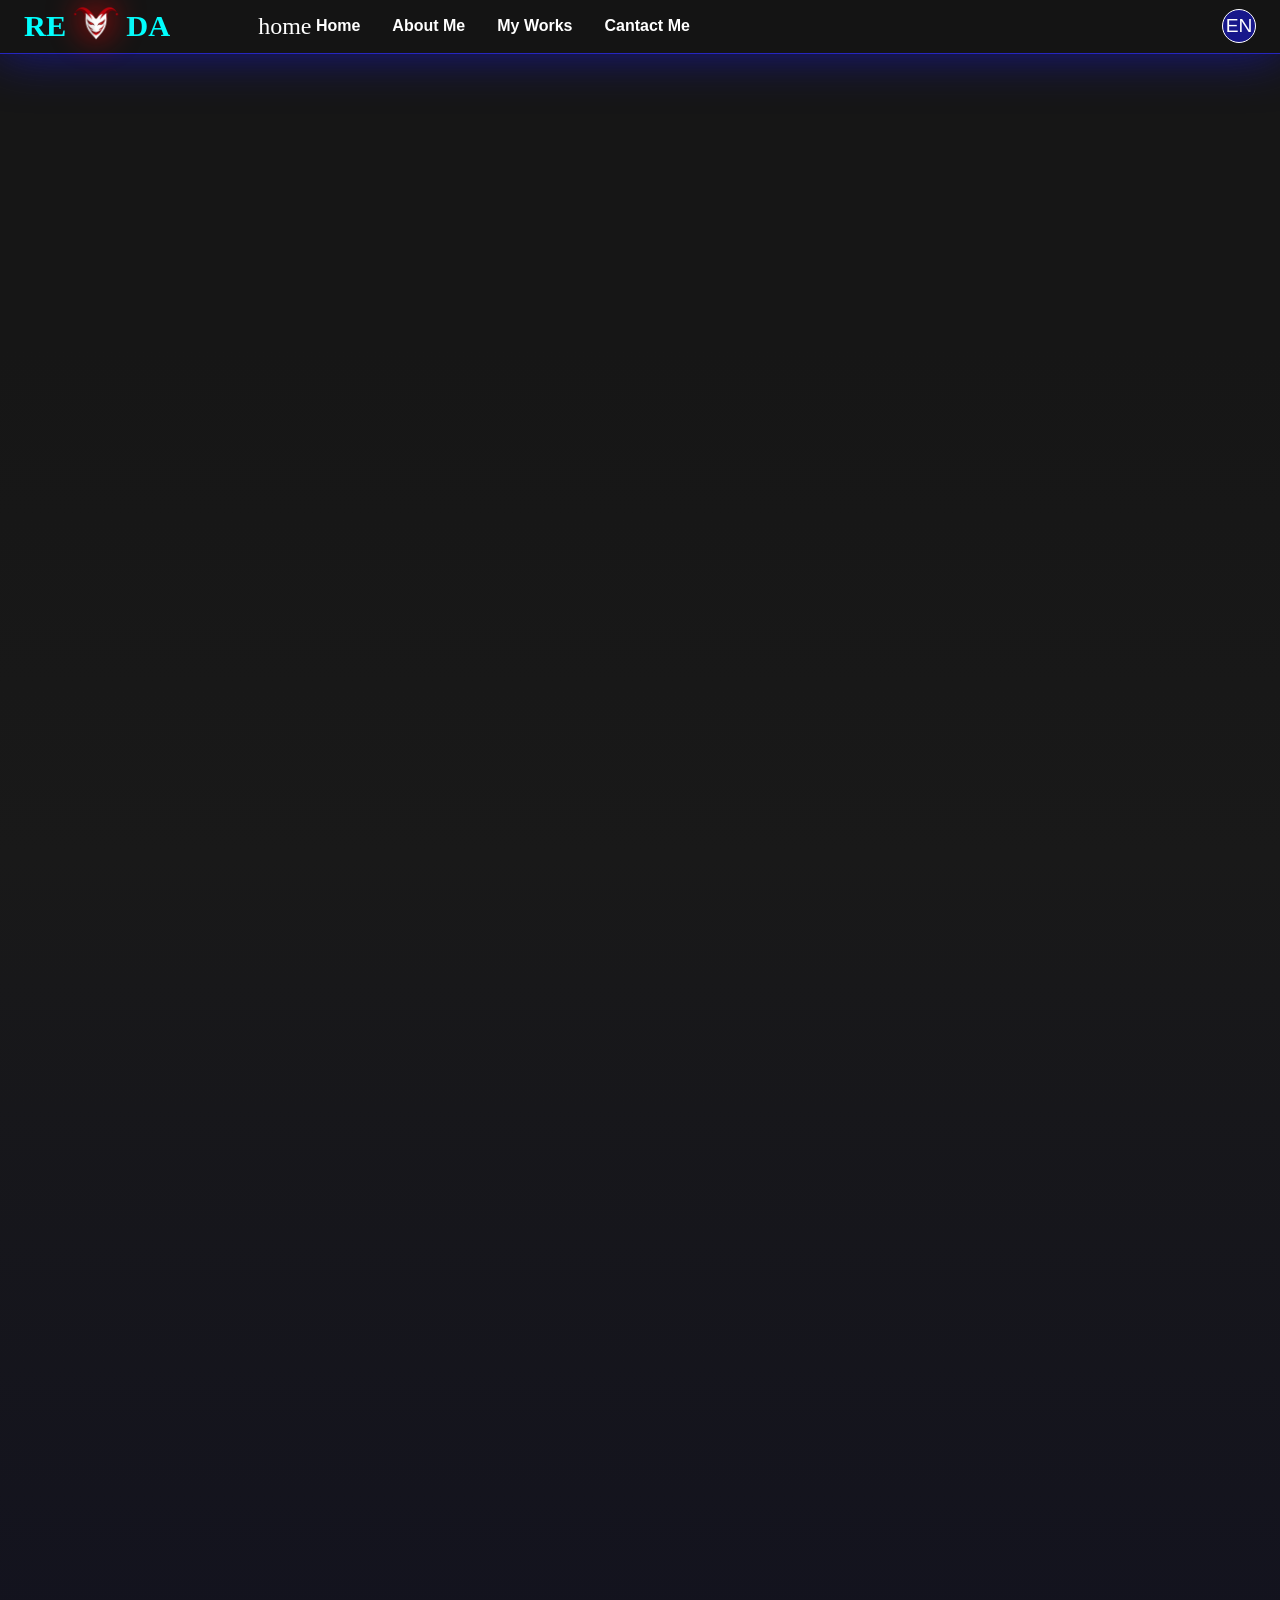
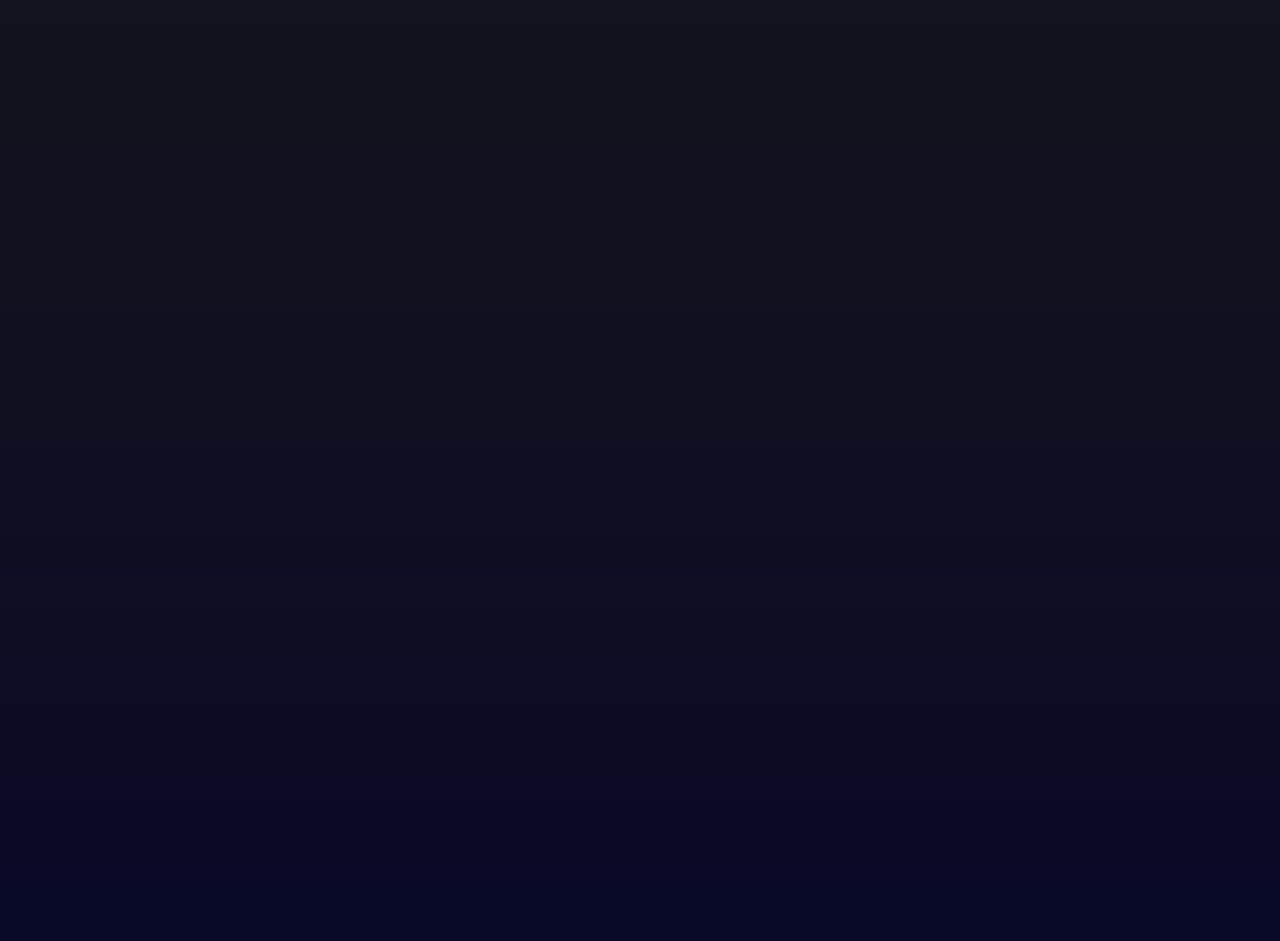
==== index.html @ 08cc3f3e "responsive design, side menu & deploy setup" ====
<!DOCTYPE html>
<html lang="en">
<head>
    <meta charset="UTF-8">
    <meta http-equiv="refresh" content="0; url=./src/html/index.html">
    <title>REDA</title>
</head>
<body>
    <a href="./src/html/index.html">Open the site</a>
</body>
</html>
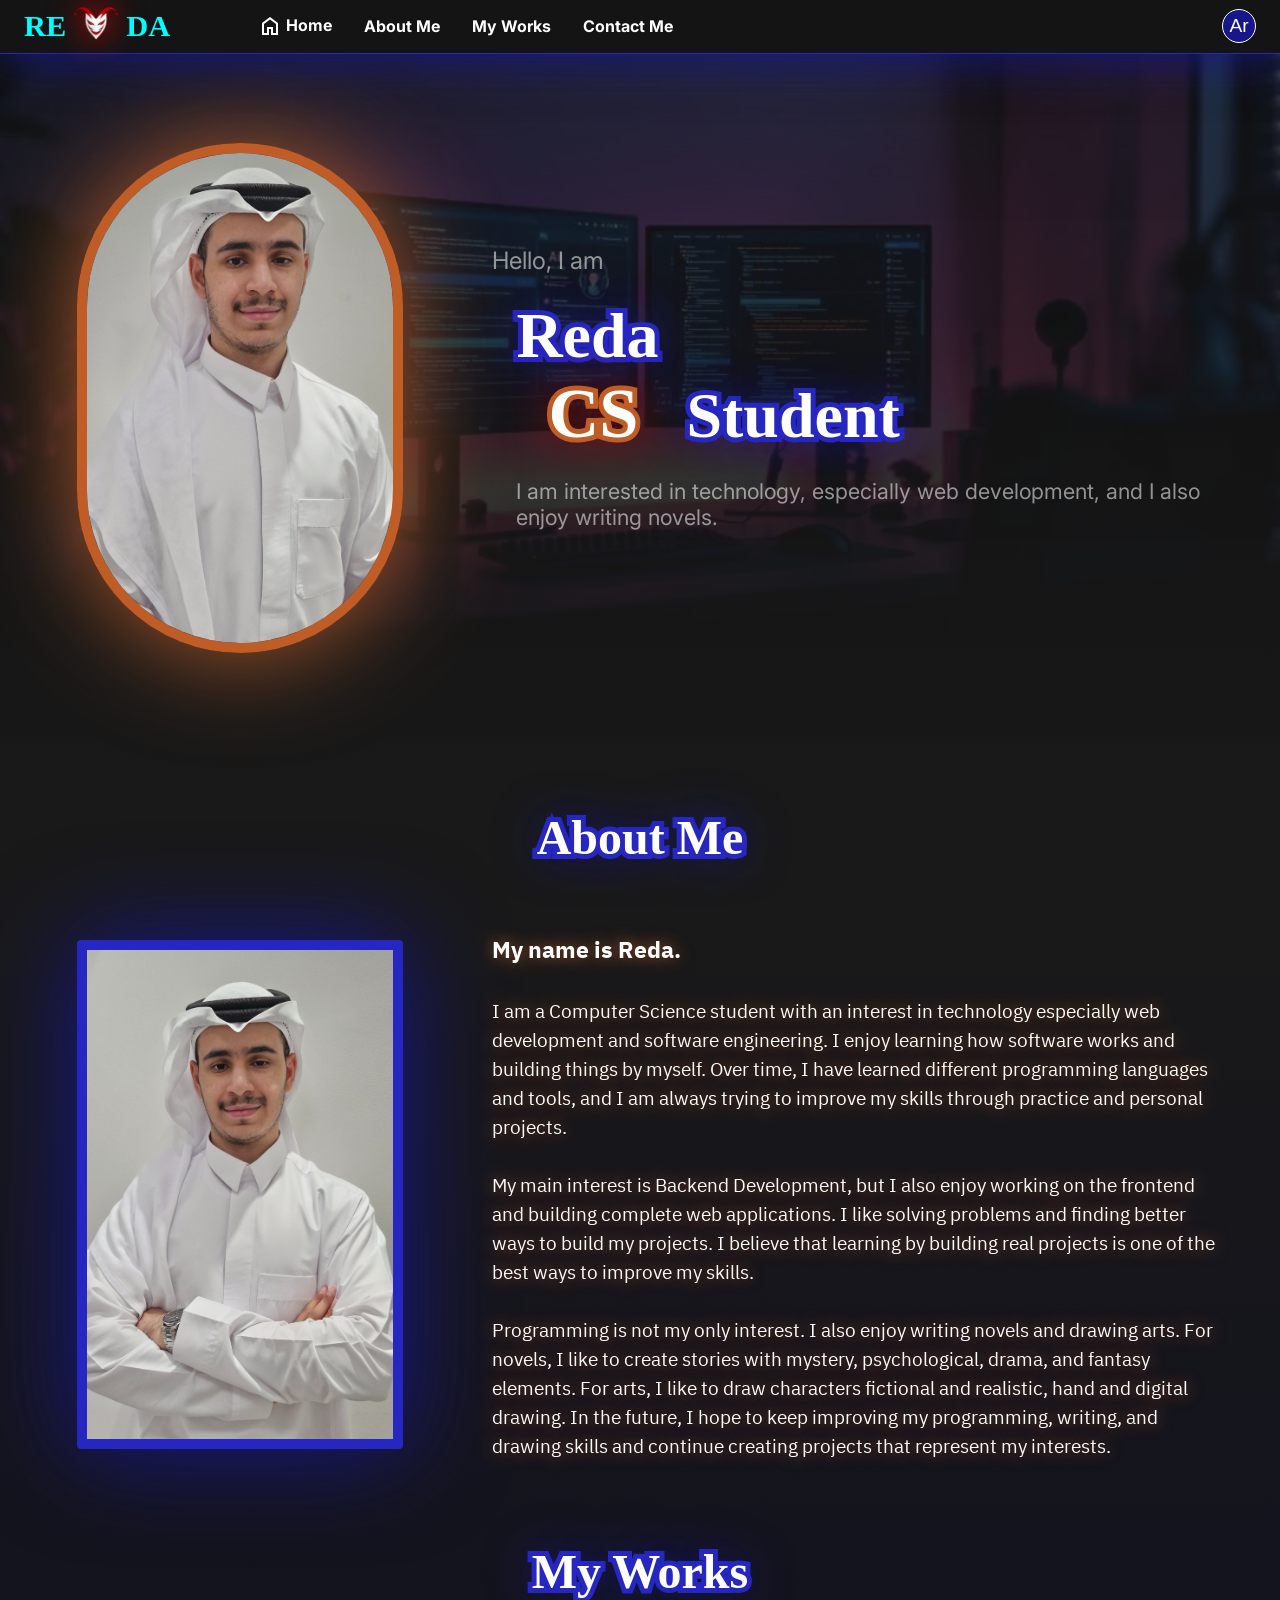
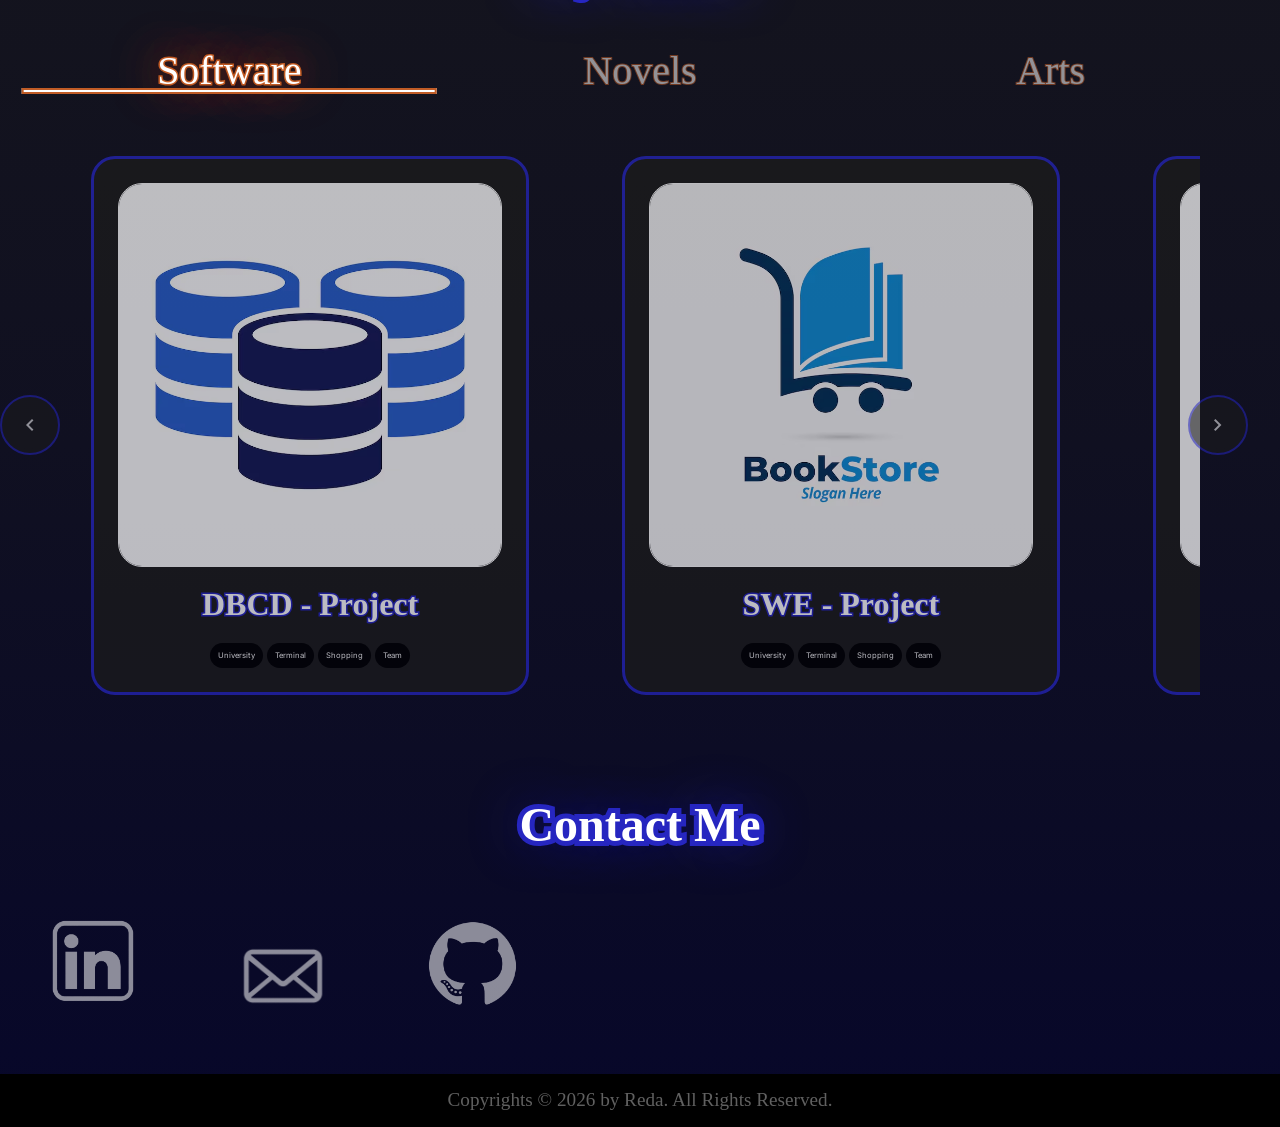
==== commit 09ce1212: "moved the index.htm to the root for better deployment and shorter link" ====
--- a/index.html
+++ b/index.html
@@ -1,11 +1,465 @@
 <!DOCTYPE html>
-<html lang="en">
+<html lang="en" dir="ltr">
+
 <head>
     <meta charset="UTF-8">
-    <meta http-equiv="refresh" content="0; url=./src/html/index.html">
-    <title>REDA</title>
+    <meta name="viewport" content="width=device-width, initial-scale=1.0">
+    <meta name="color-scheme" content="dark"> <!--! for the colors not be changed by the auto dark-mode-->
+
+    <!--! Cinnecting with 'css'-->
+    <link rel="stylesheet" href="src/css/style.css" />
+    <link rel="stylesheet" href="https://fonts.googleapis.com/css2?family=Material+Symbols+Outlined"/>
+    <link rel="stylesheet" href="https://fonts.googleapis.com/css2?family=IBM+Plex+Sans+Arabic:wght@100..700&display=swap"/>
+
+    <link rel="icon" type="image/png" href="assets/icons/logo.png" /> <!-- website logo-->
+    <title>REDA Website</title> <!-- website title-->
+
+    <!-- ! Google Fonts -->
+    <link rel="preconnect" href="https://fonts.googleapis.com">
+    <link rel="preconnect" href="https://fonts.gstatic.com" crossorigin>
+
+    <link href="https://fonts.googleapis.com/css2?family=Inter:wght@100..900&display=swap" rel="stylesheet">
 </head>
+
 <body>
-    <a href="./src/html/index.html">Open the site</a>
+    
+    <!--! Header  -->
+    <header>
+
+        <nav class="navbar">
+            <div class="logo" dir="ltr">
+                RE<img src="assets/icons/logo.png" alt="Logo">DA
+            </div>
+            
+            <div id="sideMenu" class="side-menu">
+                <ul>
+                    <li><a href="index.html">
+                        <span class="material-symbols-outlined">home</span>
+                        <span data-i18n="nav.home">Home</span>
+                    </a></li>
+                    <li><a href="#aboutMe" data-i18n="nav.about">About Me</a></li>
+                    <li><a href="#myWorks" data-i18n="nav.works">My Works</a></li>
+                    <li><a href="#contactMe" data-i18n="nav.contact">Cantact Me</a></li>
+                </ul>
+
+                <div id="lang">
+                    <button id="langButton">EN</button>
+                </div>
+            </div>
+
+            <button id="menuButton" class="menu-button" type="button"
+                    aria-label="Menu" aria-expanded="false" aria-controls="sideMenu">
+                <span class="material-symbols-outlined">menu</span>
+            </button>
+            
+        </nav>
+
+    </header>
+
+    <!-- ////////////////////////////  -->
+
+    <!--! Main  -->
+    <main>
+
+        <!--! Introduction  -->
+
+        <section id="intro">
+            <div class="background"></div>
+
+            <div class="container">
+                <img class="intro-image" src="assets/images/my image 1.jpg" alt="my image"/>
+            </div>
+
+            <div class="text">
+                <div class="greating" data-i18n="intro.greeting">
+                    Hello, I am
+                </div>
+
+                <h1 class="h1">
+                    <span class="name" data-text="Reda" data-i18n="intro.name">Reda</span>
+                    <span class="role">
+                        <span class="cs" data-text="CS" data-i18n="intro.cs">CS</span>
+                        <span class="student" data-text="Student" data-i18n="intro.student">Student</span>
+                    </span>
+                    
+                </h1>
+                
+                <div class="info" data-i18n="intro.info">
+                    I am interested in technology, 
+                    especially web development, 
+                    and I also enjoy writing novels.
+                </div>
+
+            </div>
+            
+        </section>
+
+        <!-- //////////////////////// -->
+
+        <!--! About Me  -->
+
+        <section id="aboutMe">
+            <h1 class="title" data-text="About Me" data-i18n="about.title">About Me</h1>
+            
+            <div class="content">
+                <div class="container">
+                    <img class="aboutMe-image" src="assets/images/my image 2 (unified).jpg" alt="my image">
+                </div>
+                
+                <p class="p">
+                    <b data-i18n="about.name">My name is Reda</b>
+
+                    <br><br>
+
+                    <!-- span is just for translations-->
+                    <span data-i18n="about.p1">
+                    I am a Computer Science student with an interest in technology especially 
+                    web development and software engineering. I enjoy learning how software 
+                    works and building things by myself. Over time, I have learned different 
+                    programming languages and tools, and I am always trying to improve my 
+                    skills through practice and personal projects.
+                    </span>
+
+                    <br><br>
+
+                    <span data-i18n="about.p2">
+                    My main interest is Backend Development, but I also enjoy working on the 
+                    frontend and building complete web applications. I like solving problems 
+                    and finding better ways to build my projects. I believe that learning by 
+                    building real projects is one of the best ways to improve my skills.
+                    </span>
+
+                    <br><br>
+
+                    <span data-i18n="about.p3">
+                    Programming is not my only interest. I also enjoy writing novels and 
+                    drawing arts. For novels, I like to create stories with mystery, 
+                    psychological, drama, and fantasy elements. For arts, I like to draw 
+                    characters fictional and realistic, hand and digital drawing. In the 
+                    future, I hope to keep improving my programming, writing, and drawing 
+                    skills and continue creating projects that represent my interests.
+                    </span>
+                </p>
+            </div>
+        </section>
+
+        <!-- //////////////////////// -->
+        
+        <!--! My Works  -->
+
+        <section id="myWorks">
+            <h1 class="title" data-text="My Works" data-i18n="works.title">My Works</h1>
+
+            <ul class="works">
+                <li id="works-software" class="selected"  data-text="Software">
+                    <a data-i18n="works.software">Software</a>
+                </li>
+                <li id="works-novels" class="unselected" data-text="Novels">
+                    <a data-i18n="works.novels">Novels</a>
+                </li>
+                <li id="works-arts" class="unselected" data-text="Arts" >
+                    <a data-i18n="works.arts">Arts</a>
+                </li>
+            </ul>
+
+            <!-- ! software -->
+            <section id="software" class="selected">
+                <div class="carousel">
+                    <button class="arrow prev" type="button" aria-label="Previous" data-i18n="carousel.prev" data-i18n-attr="aria-label">
+                        <span class="material-symbols-outlined">chevron_left</span>
+                    </button>
+
+                    <ul class="list">
+                        <li id="FOP-project">
+                            <div class="card unselected"
+                                data-destination="https://github.com/Reda-Alqatifi/FOP-project" 
+                                data-target="_blank">
+                                <div class="image">
+                                    <img src="assets/images/FOP project logo.jpg" alt="Supermarket Products' Management logo">
+                                </div>
+
+                                <h2 data-text="FOP - Project" class="card-name" data-i18n="card.fop">
+                                    FOP - Project
+                                </h2>
+
+                                <ul class="categories">
+                                    <li class="category" data-i18n="category.university">University</li>
+                                    <li class="category" data-i18n="category.terminal">Terminal</li>
+                                    <li class="category" data-i18n="category.shopping">Shopping</li>
+                                    <li class="category" data-i18n="category.team">Team</li>
+                                </ul>
+                            </div>
+                        </li>
+
+                        <li id="Library Management System">
+                            <div class="card unselected"
+                                data-destination="https://github.com/Reda-Alqatifi/DSA-Project" 
+                                data-target="_blank">
+                                <div class="image">
+                                    <img src="assets/images/DSA project logo.jpg" alt="Library Management System logo">
+                                </div>
+
+                                <h2 data-text="DSA - Project" class="card-name" data-i18n="card.dsa">
+                                    DSA - Project
+                                </h2>
+
+                                <ul class="categories">
+                                    <li class="category" data-i18n="category.university">University</li>
+                                    <li class="category" data-i18n="category.terminal">Terminal</li>
+                                    <li class="category" data-i18n="category.shopping">Shopping</li>
+                                    <li class="category" data-i18n="category.team">Team</li>
+                                </ul>
+                            </div>
+                        </li>
+
+                         <li id="Library and Bookstore Management System (DBCD)">
+                            <div class="card unselected"
+                                data-destination="https://github.com/Reda-Alqatifi/DBCD-Project" 
+                                data-target="_blank">
+                                <div class="image">
+                                    <img src="assets/images/DBCD project logo.jpg" alt="Library and Bookstore Management System logo">
+                                </div>
+
+                                <h2 data-text="DBCD - Project" class="card-name" data-i18n="card.dbcd">
+                                    DBCD - Project
+                                </h2>
+
+                                <ul class="categories">
+                                    <li class="category" data-i18n="category.university">University</li>
+                                    <li class="category" data-i18n="category.terminal">Terminal</li>
+                                    <li class="category" data-i18n="category.shopping">Shopping</li>
+                                    <li class="category" data-i18n="category.team">Team</li>
+                                </ul>
+                            </div>
+                        </li>
+
+                        <li id="Library and Bookstore Management System (SWE)">
+                            <div class="card unselected"
+                                data-destination="https://github.com/Reda-Alqatifi/SWE-Project" 
+                                data-target="_blank">
+                                <div class="image">
+                                    <img src="assets/images/SWE project logo.jpg" alt="Supermarket Products' Management logo">
+                                </div>
+
+                                <h2 data-text="SWE - Project" class="card-name" data-i18n="card.swe">
+                                    SWE - Project
+                                </h2>
+
+                                <ul class="categories">
+                                    <li class="category" data-i18n="category.university">University</li>
+                                    <li class="category" data-i18n="category.terminal">Terminal</li>
+                                    <li class="category" data-i18n="category.shopping">Shopping</li>
+                                    <li class="category" data-i18n="category.team">Team</li>
+                                </ul>
+                            </div>
+                        </li>
+                    </ul>
+
+                    <button class="arrow next" type="button" aria-label="Next" data-i18n="carousel.next" data-i18n-attr="aria-label">
+                        <span class="material-symbols-outlined">chevron_right</span>
+                    </button>
+                </div>
+            </section>
+
+            <!-- ! novels -->
+            <section id="novels" class="unselected">
+
+                <div class="carousel">
+                    <button class="arrow prev" type="button" aria-label="Previous" data-i18n="carousel.prev" data-i18n-attr="aria-label">
+                        <span class="material-symbols-outlined">chevron_left</span>
+                    </button>
+
+                    <ul class="list">
+                        <li id="No-Identity">
+                            <div class="card unselected not-yet"
+                                data-destination="" 
+                                data-target="_blank">
+                                
+                                <div class="image">
+                                    <img src="assets/images/NoIdentity_Cover_EN.png" alt="No Identity image">
+                                </div>
+
+                                <h2 data-text="No Identity" class="card-name" data-i18n="card.NoIdentity">
+                                    No Identity
+                                </h2>
+
+                                <ul class="categories">
+                                    <li class="category" data-i18n="category.action">Action</li>
+                                    <li class="category" data-i18n="category.psychological">Psychological</li>
+                                    <li class="category" data-i18n="category.mystery">Mystery</li>
+                                    <li class="category" data-i18n="category.drama">Drama</li>
+                                </ul>
+                            </div>
+                        </li>
+                    </ul>
+
+                    <button class="arrow next" type="button" aria-label="Next" data-i18n="carousel.next" data-i18n-attr="aria-label">
+                        <span class="material-symbols-outlined">chevron_right</span>
+                    </button>
+                </div>
+                
+
+            </section>
+
+            <!-- ! arts -->
+            <section id="arts" class="unselected">
+                <div class="carousel">
+                    <button class="arrow prev" type="button" aria-label="Previous" data-i18n="carousel.prev" data-i18n-attr="aria-label">
+                        <span class="material-symbols-outlined">chevron_left</span>
+                    </button>
+
+                    <ul class="list">
+                        <li id="art-1">
+                            <div class="card unselected spoiler" 
+                                data-media="TBATE" data-type="Web Novel" 
+                                data-destination="assets/images/Arthur vs Agrona.png" 
+                                data-target="_blank">
+                                
+                                <div class="image">
+                                    <img src="assets/images/Arthur vs Agrona (low).jpg" alt="Arthur vs Agrona">
+                                </div>
+
+                                <h2 data-text="Arthur vs Agrona" class="card-name" data-i18n="card.art1">
+                                    Arthur vs Agrona
+                                </h2>
+
+                                <p class="details">
+                                    <b dir="ltr">2025 / 04 / 10</b>
+                                    <br>
+                                    <span data-i18n="art1.desc">
+                                        An art from the web novel "TBATE". This art is a represination 
+                                        of a certain event in the source material.
+                                    </span>
+                                </p>
+
+                                <ul class="categories">
+                                    <li class="category" data-i18n="category.anime">Anime</li>
+                                    <li class="category" data-i18n="category.digital">Digital</li>
+                                    <li class="category" data-i18n="category.colorized">Colorized</li>
+                                    <li class="category" data-i18n="category.canon">Canon</li>
+                                </ul>
+                            </div>
+                        </li>
+                        
+                        <li id="art-2">
+                            <div class="card unselected spoiler" 
+                                data-media="TBATE" data-type="Web Novel"
+                                data-destination="assets/images/Agrona vs Arthur and kazess.png" 
+                                data-target="_blank">
+                                
+                                <div class="image">
+                                    <img src="assets/images/Agrona vs Arthur and kazess (low).jpg" alt="Agrona vs Arthur and kazess">
+                                </div>
+
+                                <h2 data-text="Agrona vs Arthur & kazess" class="card-name" data-i18n="card.art2">
+                                    Agrona vs Arthur & kazess
+                                </h2>
+
+                                <p class="details">
+                                    <b dir="ltr">2025 / 05 / 25</b>
+                                    <br>
+                                    <span data-i18n="art2.desc">
+                                        An art from the web novel "TBATE". This art is a represination 
+                                        of a certain event in the source material.
+                                    </span>
+                                </p>
+
+                                <ul class="categories">
+                                    <li class="category" data-i18n="category.anime">Anime</li>
+                                    <li class="category" data-i18n="category.digital">Digital</li>
+                                    <li class="category" data-i18n="category.colorized">Colorized</li>
+                                    <li class="category" data-i18n="category.canon">Canon</li>
+                                </ul>
+                            </div>
+                        </li>
+
+                        <li id="art-3">
+                            <div class="card unselected spoiler" 
+                                data-media="TBATE" data-type="Web Novel"
+                                data-destination="assets/images/Arthur with his kids.png" 
+                                data-target="_blank">
+                                
+                                <div class="image">
+                                    <img src="assets/images/Arthur with his kids (low).jpg" alt="Arthur with his kids">
+                                </div>
+
+                                <h2 data-text="Arthur with his kids" class="card-name" data-i18n="card.art3">
+                                    Arthur with his kids
+                                </h2>
+
+                                <p class="details">
+                                    <b dir="ltr">2025 / 08 / 30</b>
+                                    <br>
+                                    <span data-i18n="art3.desc">
+                                        An art from the web novel "TBATE". This art is "not" a represination 
+                                        of a certain event in the source material.
+                                    </span>
+                                </p>
+
+                                <ul class="categories">
+                                    <li class="category" data-i18n="category.anime">Anime</li>
+                                    <li class="category" data-i18n="category.digital">Digital</li>
+                                    <li class="category" data-i18n="category.colorized">Colorized</li>
+                                    <li class="category" data-i18n="category.orginal">Orginal</li>
+                                </ul>
+                            </div>
+                        </li>
+                    </ul>
+
+                    <button class="arrow next" type="button" aria-label="Next" data-i18n="carousel.next" data-i18n-attr="aria-label">
+                        <span class="material-symbols-outlined">chevron_right</span>
+                    </button>
+                </div>
+            </section>
+            
+        </section>
+
+        <!-- //////////////////////// -->
+        
+        <!--! Contact Me  -->
+
+        <section id="contactMe">
+            <h1 class="title" data-text="Contact Me" data-i18n="contact.title">Contact Me</h1>
+
+            <div class="contact-icons" >
+                <a class="link" target="_blank" href="https://www.linkedin.com/in/reda-alqatifi-a58515414/">
+                    <img class="unselected" src="assets/icons/Linked In.png" alt="Linked In">
+                </a>
+                <a id="email" href="mailto:reda.dev.work37@gmail.com">
+                    <img id="img" class="unselected" src="assets/icons/Email.png" alt="Email">
+                </a>
+                <a class="link" target="_blank" href="https://github.com/Reda-Alqatifi">
+                    <img class="unselected"src="assets/icons/GitHub.png" alt="GitHub">
+                </a>
+            </div>
+            
+        </section>
+
+        <!-- //////////////////////// -->
+        
+        <!-- ! popup -->
+
+        <div id="popup" class="popup">
+            <div id="inner-popup" class="inner-popup"></div>
+        </div>
+
+    </main>
+
+    <!-- ////////////////////////////  -->
+
+    <!--! Footer  -->
+    <footer>
+
+        <nav id="footbar">
+            <div data-i18n="footer.rights">Copyrights © 2026 by Reda. All Rights Reserved.</div>
+        </nav>
+
+    </footer>
+
+    <!-- ////////////////////////////  -->
+
+    <!--! Cinnecting with 'js'-->
+    <script type="module" src="src/js/main.js"></script>
 </body>
-</html>+
+</html> <!--! End of html-->
--- a/src/css/style.css
+++ b/src/css/style.css
@@ -0,0 +1,155 @@
+@import url("global.css");
+
+@import url("navbar.css");
+@import url("intro.css");
+@import url("aboutMe.css");
+@import url("myWorks.css");
+@import url("contact.css");
+@import url("footer.css");
+
+@import url("Responsive.css"); /* last, to override the others */
+
+:root {
+
+    /*! Fonts */
+    --font-body: "Inter" , sans-serif;
+    --font-latin: "Times New Roman";
+
+    /*! Font Sizes */
+    --font-X-small: 0.6rem;     /* 9.6px */
+    --font-small: 1rem;       /* 14.4px */
+
+    --font-mid: 1.2rem;         /* 19.2px */
+
+    --font-large: 1.5rem;       /* 24px */
+    --font-X-large: 1.9rem;     /* 30.4px */
+    --font-2X-large: 2.5rem;    /* 40px */
+    --font-3X-large: 3rem;      /* 48px */
+    --font-4X-large: 4rem;      /* 64px */
+    --font-5X-large: 4.4rem;    /* 70.4px */
+
+    --font-weight-large: 700;
+
+    /* ////////////////// */
+
+    /*! Sizes */
+
+    --width-small: 60px;
+    --width-mid: 255px;
+    --width-large: 457px;
+    --width-X-large: 100%;
+
+    --height-small: 75px;
+    --height-mid: 382px;
+    --height-large: 569px;
+    --height-X-large: 100%;
+
+    /* ////////////////// */
+
+    /*! Persentage */
+
+    --persentage-X-small: 10%;
+    --persentage-small: 20%;
+    --persentage-large: 30%;
+    --persentage-X-large: 40%;
+    --persentage-2X-large: 50%;
+    --persentage-3X-large: 60%;
+    --persentage-4X-large: 70%;
+    --persentage-5X-large: 80%;
+    --persentage-6X-large: 90%;
+    --persentage-full: 100%;
+
+    /* ////////////////// */
+
+    /*! Padding , Margin , Gap... */
+
+    --space-No: 0;
+
+    --space-X-small: 0.25rem;   /* 4px */
+    --space-small: 0.5rem;      /* 8px */
+
+    --space-mid: 1rem;          /* 16px */
+
+    --space-large: 1.5rem;      /* 24px */
+    --space-X-large: 2rem;      /* 32px */
+    --space-2X-large: 3rem;     /* 48px */
+    --space-3X-large: 4rem;     /* 64px */
+
+    /* ////////////////// */
+
+    /*! Colors */
+
+    --color-text: #ffffff;
+    --color-logo: aqua;
+    --color-button-hover: #0595d3;
+    --color-navbar: #141414;
+    --color-background: linear-gradient(
+        to bottom,
+        #161616 13%,
+        #191919 32%,
+        #101021 75%,
+        #07072A 100%
+    );
+    
+    --color-border-blue: #2626C0;
+    --color-border-orange: #C05C26;
+
+    --color-card: #1C1C1C;
+    --color-category: #000000;
+
+    --color-shadow-black: #000000;
+    --color-shadow-lightBlue: #00b3ff;
+    --color-shadow-orange: #AF5A2C;
+    --color-shadow-red: #ff0000;
+    --color-shadow-darkBlue: #17178B;
+
+    /* ////////////////// */
+
+    /*! Border */
+
+    --border-X-small: 1px;
+    --border-small: 2px;
+    --border-mid: 3px;
+    --border-large: 10px;
+
+    /*! Border Radius */
+
+    --radius-small: 0.25rem;
+    --radius-mid: 0.5rem;
+    --radius-large: 1rem;
+    --radius-X-large: 1.5rem;
+    --radius-10XX-large: 22.5rem;
+    --radius-full: var(--persentage-full);
+
+    /* ////////////////// */
+
+    /*! Blur */
+
+    --blur-low: 16px;
+    --blur-mid: 50px;
+    --blur-high: 100px;
+
+    /* ////////////////// */
+
+    /*! Shadows */
+
+    --shadow-low-blur: 0 0 var(--blur-low);
+    --shadow-mid-blur: 0 0 var(--blur-mid);
+    --shadow-high-blur: 0 0 var(--blur-high);
+
+    /* ////////////////// */
+
+    /*! Opacity */
+
+    --opacity-low: 13%;
+    --opacity-mid: 54%;
+    --opacity-high: var(--persentage-5X-large);
+
+    /* ////////////////// */
+
+    /*! Animation */
+
+    --transtion-fast: 0.1s;
+    --transtion-mid: 0.3s;
+    --transtion-slow: 0.8s;
+}
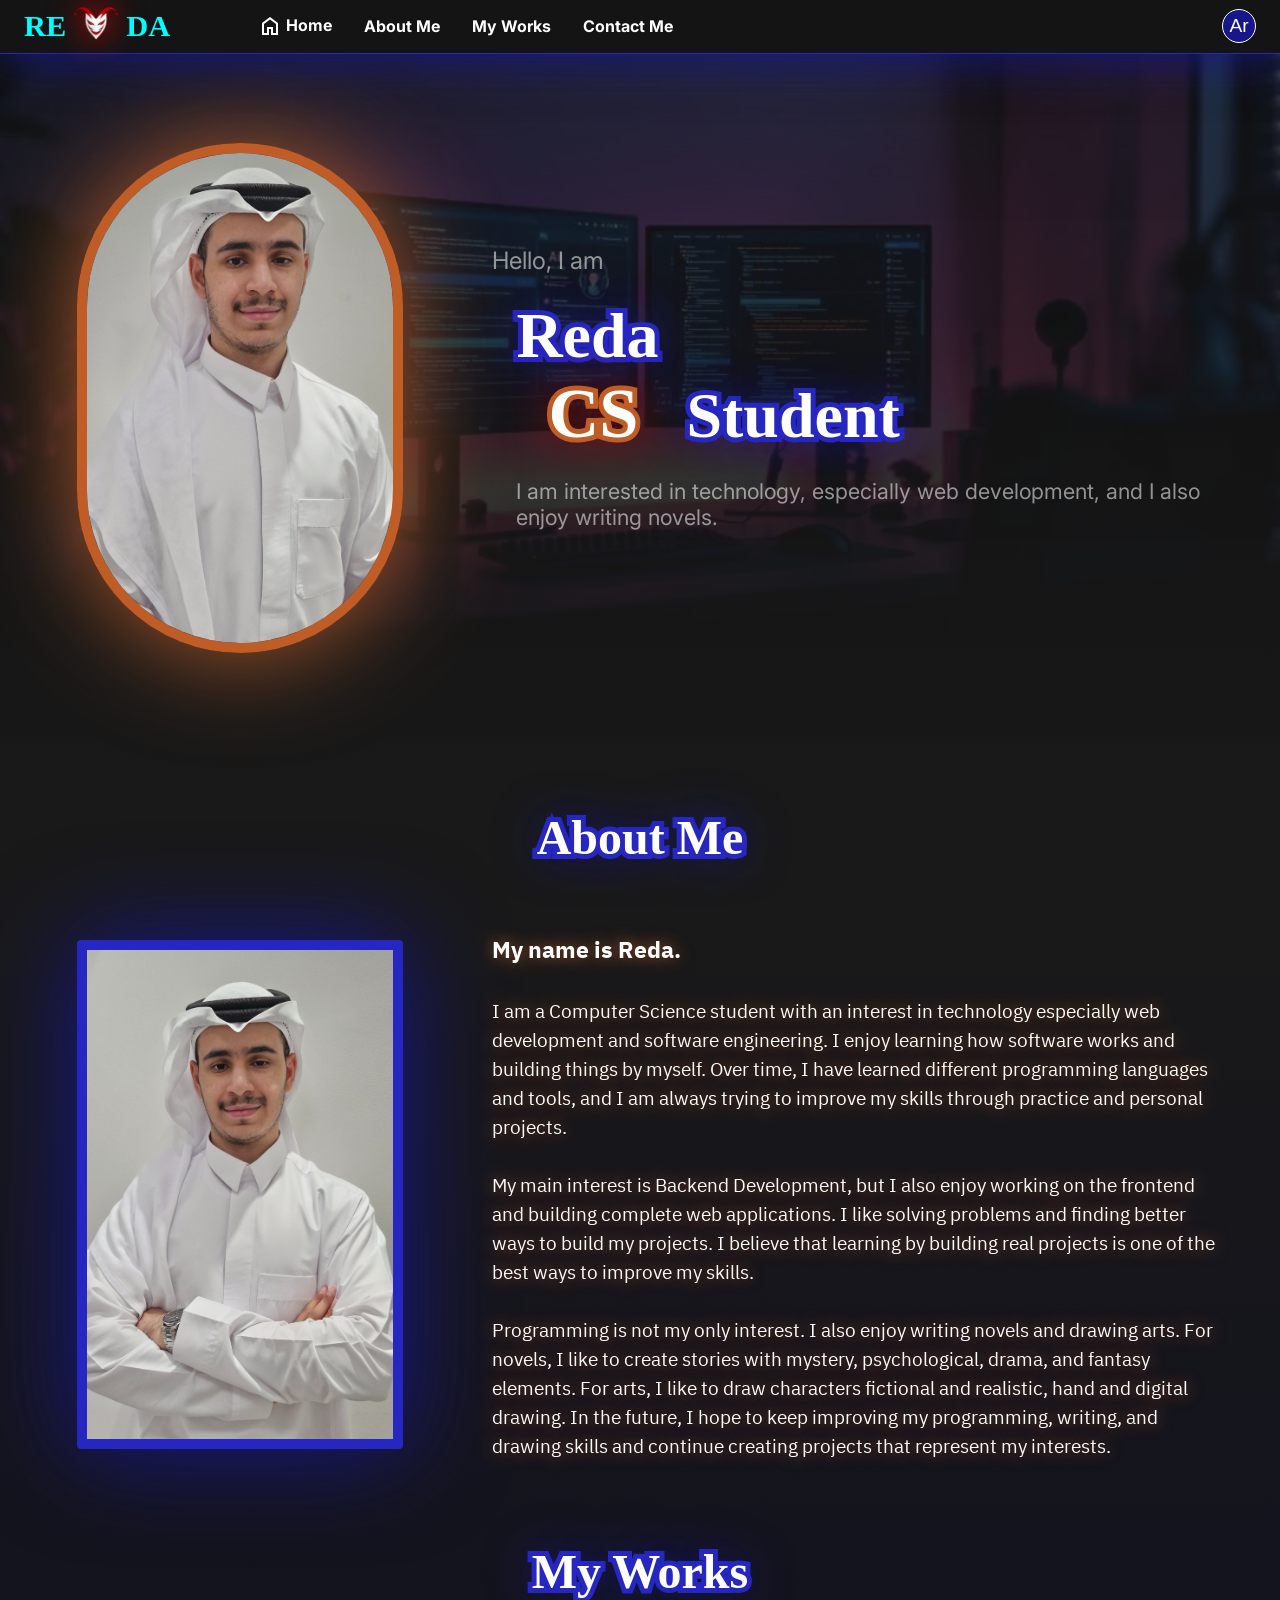
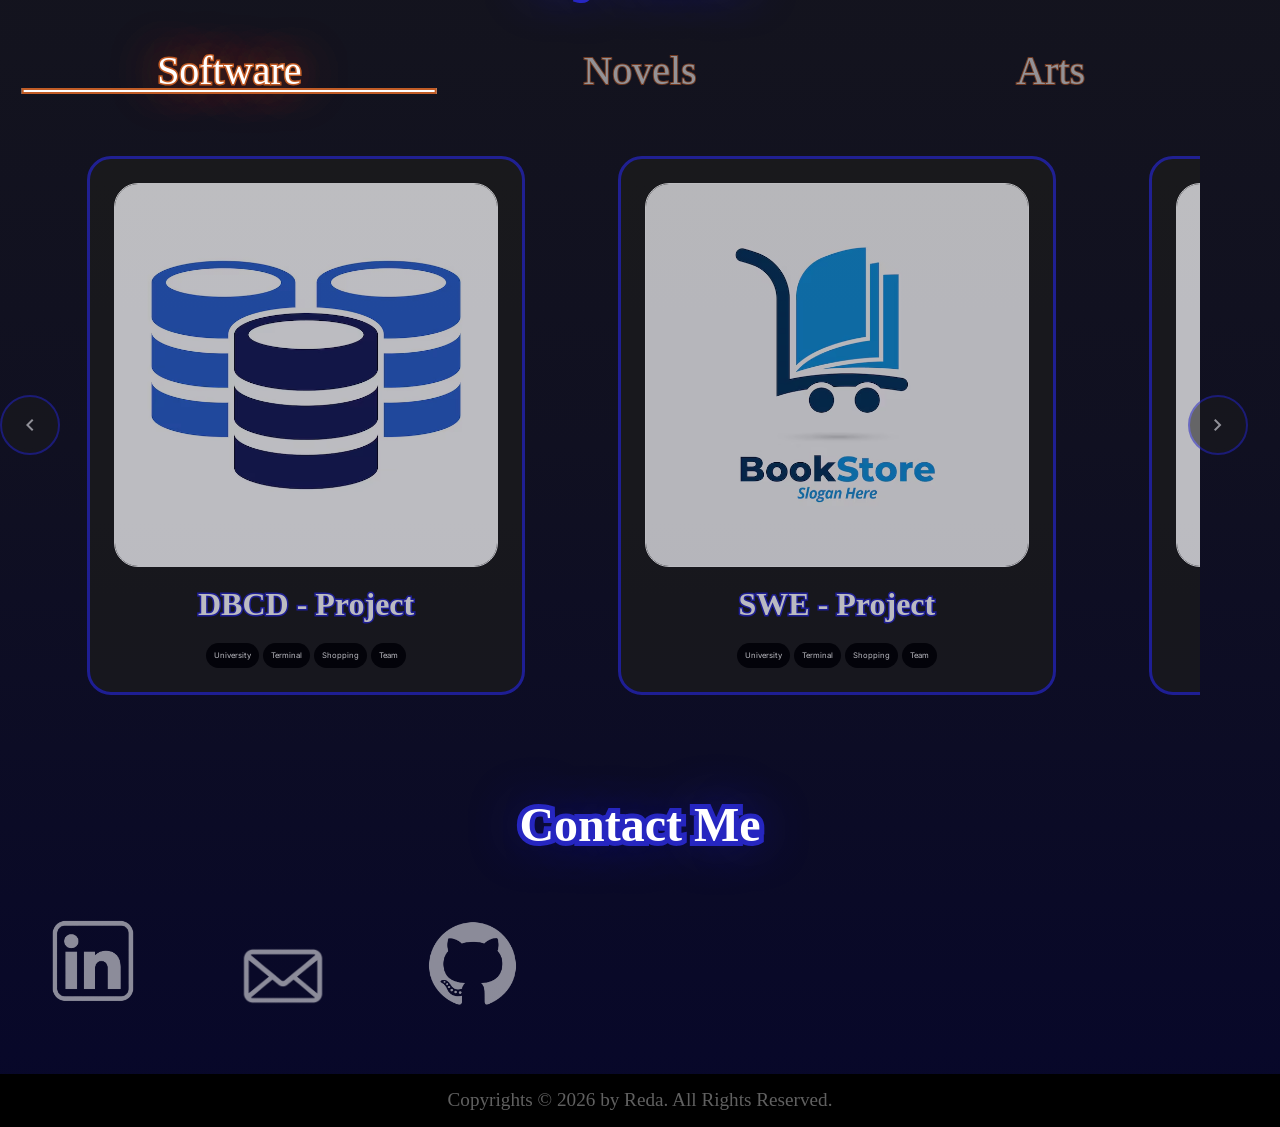
==== commit dc889ea8: "debug the not dragging in mobile, and not forcing dark mode in samsung internet" ====
--- a/index.html
+++ b/index.html
@@ -4,7 +4,7 @@
 <head>
     <meta charset="UTF-8">
     <meta name="viewport" content="width=device-width, initial-scale=1.0">
-    <meta name="color-scheme" content="dark"> <!--! for the colors not be changed by the auto dark-mode-->
+    <meta name="color-scheme" content="only dark"> <!--! for the colors not be changed by the auto dark-mode-->
 
     <!--! Cinnecting with 'css'-->
     <link rel="stylesheet" href="src/css/style.css" />
